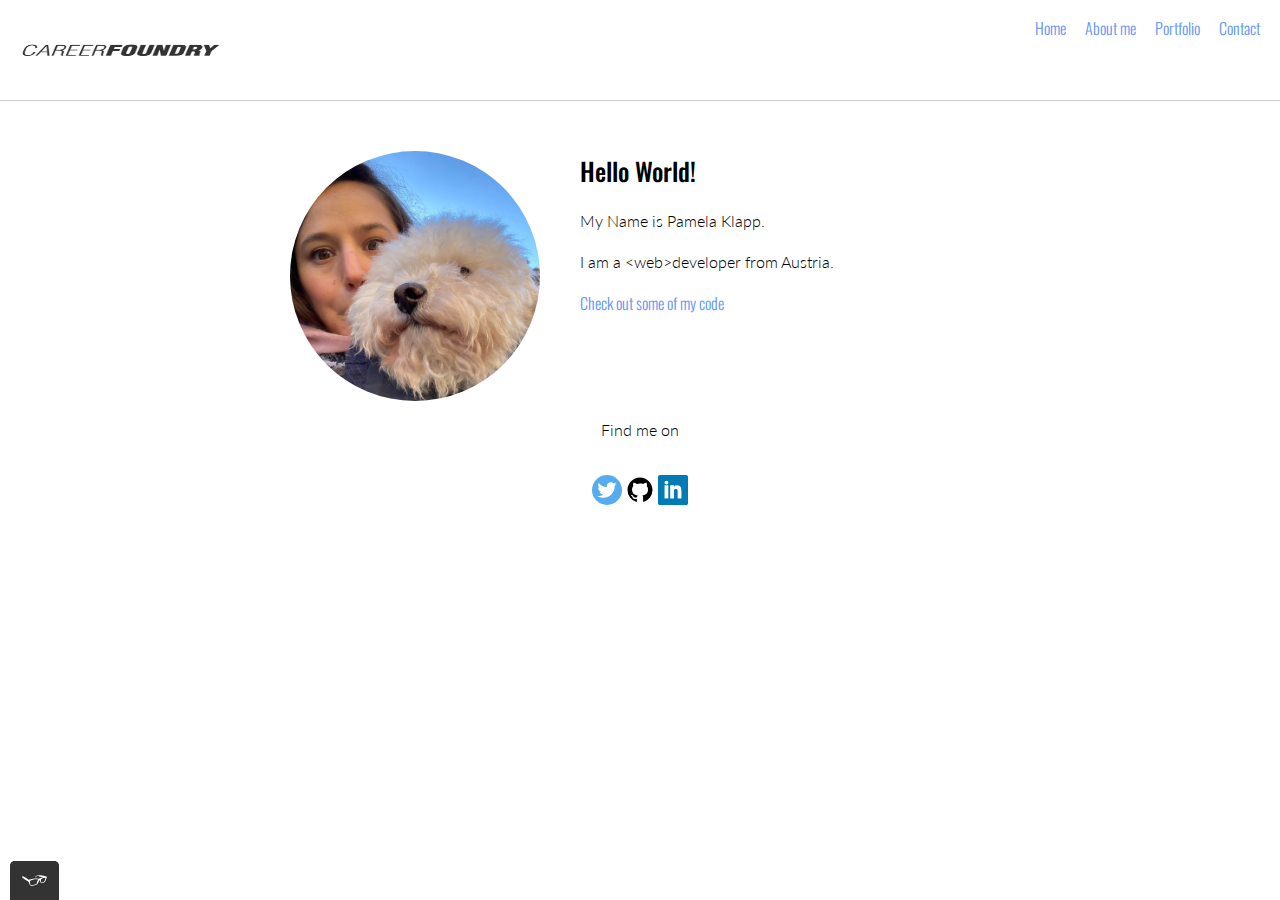
==== index.html @ e3bedd8d "Initial commit" ====
<!DOCTYPE html>
<html lang="en">
  <head>
    <meta charset="UTF-8" />
    <meta name="viewport" content="width=device-width, initial-scale=1.0" />
    <meta name="description" content="This is Exercise 4" />
    <meta name="viewport" content="width=device-width, initial-scale=1" />
    <title>Portfolio Pamela Klapp</title>
    <link rel="stylesheet" type="text/css" href="css/normalize.css" />
    <link
      href="https://fonts.googleapis.com/css2?family=Lato:wght@400;700&display=swap"
      rel="stylesheet"
    />
    <link
      href="https://fonts.googleapis.com/css2?family=Oswald:wght@300;400;500&display=swap"
      rel="stylesheet"
    />
    <link rel="stylesheet" type="text/css" href="css/style.production.css" />
  </head>
  <body>
    <header class="header-content">
      <img
        src="img/careerfoundry_logo.png"
        class="header-content__item"
        alt="logo of Career Foundry"
      />
      <nav class="header-content__item">
        <ul role="menubar">
          <li role="presentation">
            <a href="index.html" role="menuitem">Home</a>
          </li>
          <li role="presentation">
            <a href="about.html" role="menuitem">About me</a>
          </li>
          <li role="presentation">
            <a href="portfolio.html" role="menuitem">Portfolio</a>
          </li>
          <li role="presentation">
            <a href="contact.html" role="menuitem">Contact</a>
          </li>
        </ul>
      </nav>
    </header>

    <main>
      <div class="profile">
        <img id="profile_picture" src="img/meandtoto.jpg" alt="A picture of me and my dog" />
        <h1>Hello World!</h1>
        <p>My Name is Pamela Klapp.</p>
        <p>I am a <span>&lt;web&gt;</span>developer from Austria.</p>
        <a href="portfolio.html">Check out some of my code</a>
      </div>
    </main>

    <footer>
      <p>Find me on</p>
      <div class="social-media">
        <ul>
          <li>
            <a href="https://twitter.com/" target="_new">
              <img src="img/twitter_icon.svg" alt="Twitter Logo" />
            </a>
          </li>
          <li>
            <a href="https://github.com/" target="_new">
              <img src="img/github_icon.svg" alt="Github Logo" />
            </a>
          </li>
          <li>
            <a href="https://linkedin.com/" target="_new">
              <img src="img/linkedin_icon.svg" alt="LinkedIn Logo" />
            </a>
          </li>
        </ul>
      </div>
    </footer>
    <script src="js/tota11y.min.js"></script>
  </body>
</html>
---- css/style.production.css ----
/*
* Prefixed by https://autoprefixer.github.io
* PostCSS: v8.3.6,
* Autoprefixer: v10.3.1
* Browsers: last 4 version
*/

* {
  -webkit-box-sizing: border-box;
  box-sizing: border-box;
}

body {
  font-family: "Lato", sans-serif;
  font-weight: 300;
  font-size: 16px;
  line-height: 1.6;
}

h1,
h2,
a,
button {
  font-family: "Oswald", sans-serif;
}

h1 {
  font-weight: 500;
  font-size: 25px;
}

h2 {
  font-weight: 400;
  font-size: 20px;
}

a {
  color: rgb(98, 149, 245);
  text-decoration: none;
  cursor: pointer;
}

a:visited {
  color: rgb(98, 149, 245);
}

a:hover,
a:focus {
  text-decoration: none;
}

a:active {
  color: rgb(36, 238, 140);
}

button {
  font-size: 30px;
  font-weight: 500;
  color: black;
  background-color: rgb(145, 202, 238);
  text-decoration: none;
  text-align: center;
  border-color: rgb(98, 149, 245);
  border-radius: 3px;
  padding: 5px 15px;
  -webkit-transition: opacity 0.2s;
  -o-transition: opacity 0.2s;
  transition: opacity 0.2s;
}

.button {
  font-size: 30px;
  font-weight: 500;
  color: black;
  background-color: rgb(145, 202, 238);
  text-decoration: none;
  text-align: center;
  border-color: rgb(98, 149, 245);
  border-radius: 3px;
  padding: 5px 15px;
  -webkit-transition: opacity 0.2s;
  -o-transition: opacity 0.2s;
  transition: opacity 0.2s;
}

button:hover,
button:focus,
.button:hover,
.button:focus {
  cursor: pointer;
  opacity: 0.7;
}

.btn-cv {
  display: inline-block;
  margin-top: 50px;
  margin-bottom: 100px;
}

table {
  margin-left: auto;
  margin-right: auto;
  border-collapse: collapse;
  padding-left: 10px;
  text-align: center;
}

th {
  background-color: rgb(98, 149, 245);
  text-transform: uppercase;
  padding: 5px 15px;
}

tr:nth-child(even) {
  background-color: rgba(126, 167, 243, 0.326);
}

.profile {
  max-width: 700px;
  margin: 0 auto;
  text-align: left;
}

/* I´m going to change the picture*/
#profile_picture {
  float: left;
  height: auto;
  width: 250px;
  border-radius: 50%;
  margin-right: 40px;
}

/* start grid fallback */
.project-list__item {
  display: inline-block;
  width: 33%;
}
/* end grid fallback */

@supports (display: grid) {
  .project-list {
    display: -ms-grid;
    display: grid;
    -ms-grid-columns: 1fr 20px 1fr 20px 1fr;
    grid-template-columns: 1fr 1fr 1fr;
    grid-gap: 20px;
    margin: 0;
  }

  .project-list__item {
    background-color: rgba(240, 236, 232, 0.565);
    width: auto;
    min-height: auto;
    margin: 0;
  }
}

/*HEADER*/
header img {
  height: 100px;
}

.header-content {
  display: -webkit-box;
  display: -ms-flexbox;
  display: flex;
  width: 100%0;
  padding: 0 20px;
  border-bottom: solid 0.5px rgba(167, 167, 167, 0.558);
}

.header-content__item {
  -webkit-box-flex: 0;
  -ms-flex: 0 1 200px;
  flex: 0 1 200px;
}

.header-content__item:last-child {
  -webkit-box-flex: 1;
  -ms-flex-positive: 1;
  flex-grow: 1;
  text-align: right;
}

header ul {
  list-style-type: none;
}

header li {
  display: inline-block;
  margin-left: 15px;
}

/*MAIN*/

main {
  margin-top: 50px;
  padding: 0 15px;
}

.main-about {
  margin-top: 100px;
  margin-left: auto;
  margin-right: auto;
  text-align: center;
}

#about-picture {
  width: 500px;
  height: auto;
}

.main-contact {
  margin: auto;
  text-align: center;
}
.main-contact p {
  max-width: 80%;
  margin: 20px auto;
  text-align: center;
}

.contact-form {
  width: 80%;
  margin: auto;
}

.contact-form * {
  width: 100%;
}

/*FOOTER*/
footer {
  clear: both;
  display: -webkit-box;
  display: -ms-flexbox;
  display: flex;
  -webkit-box-orient: vertical;
  -webkit-box-direction: normal;
  -ms-flex-direction: column;
  flex-direction: column;
  text-align: center;
}

footer ul {
  list-style-type: none;
  padding: 0px;
}

footer ul > li {
  display: inline;
}

footer a {
  text-decoration: none;
}

footer img {
  height: 30px;
  width: 30px;
}

@media all and (max-width: 500px) {
  .project-list {
    -ms-grid-columns: 1fr;
    grid-template-columns: 1fr;
  }

  #profile_picture {
    display: block;
    float: none;
    width: 100%;
    margin: auto;
  }
  table {
    font-size: 0.8em;
  }

  th {
    padding: 3px 5px;
  }
  .header-content__item {
    display: -webkit-box;
    display: -ms-flexbox;
    display: flex;
    -webkit-box-orient: vertical;
    -webkit-box-direction: normal;
    -ms-flex-direction: column;
    flex-direction: column;
  }
}

@media all and (min-width: 500px) and (max-width: 750px) {
  .project-list {
    -ms-grid-columns: 1fr 20px 1fr;
    grid-template-columns: 1fr 1fr;
  }
}

@media all and (max-width: 750px) {
  .project-list {
    grid-gap: 10px;
  }
  .project-list__item:last-child {
    grid-column: auto / auto;
    grid-row: auto / auto;
  }
  h1 {
    font-size: 22px;
  }
}

@-webkit-keyframes opacity-change {
  0% {
    opacity: 0;
    fill: rgb(221, 163, 54);
  }
  40% {
    opacity: 0.2;
    fill: rgb(41, 199, 38);
  }
  80% {
    opacity: 0.7;
  }
  100% {
    opacity: 1;
    fill: rgb(236, 38, 144);
  }
}

@keyframes opacity-change {
  0% {
    opacity: 0;
    fill: rgb(221, 163, 54);
  }
  40% {
    opacity: 0.2;
    fill: rgb(41, 199, 38);
  }
  80% {
    opacity: 0.7;
  }
  100% {
    opacity: 1;
    fill: rgb(236, 38, 144);
  }
}

.sun {
  -webkit-animation-name: opacity-change;
  animation-name: opacity-change;
  -webkit-animation-duration: 3s;
  animation-duration: 3s;
  -webkit-animation-iteration-count: infinite;
  animation-iteration-count: infinite;
  -webkit-animation-direction: alternate;
  animation-direction: alternate;
}

@-webkit-keyframes cloud-move {
  0% {
    -webkit-transform: translate(40px, -20px);
    transform: translate(40px, -20px);
  }
  10% {
    -webkit-transform: translate(100px, -20px);
    transform: translate(100px, -20px);
    -webkit-transform: scale(1.3, 1);
    transform: scale(1.3, 1);
  }

  100% {
    -webkit-transform: translate(500px, 10px);
    transform: translate(500px, 10px);
  }
}

@keyframes cloud-move {
  0% {
    -webkit-transform: translate(40px, -20px);
    transform: translate(40px, -20px);
  }
  10% {
    -webkit-transform: translate(100px, -20px);
    transform: translate(100px, -20px);
    -webkit-transform: scale(1.3, 1);
    transform: scale(1.3, 1);
  }

  100% {
    -webkit-transform: translate(500px, 10px);
    transform: translate(500px, 10px);
  }
}

.cloud-front {
  -webkit-animation-name: cloud-move;
  animation-name: cloud-move;
  -webkit-animation-duration: 12s;
  animation-duration: 12s;
  -webkit-animation-iteration-count: infinite;
  animation-iteration-count: infinite;
  -webkit-animation-direction: alternate;
  animation-direction: alternate;
  -webkit-animation-timing-function: linear;
  animation-timing-function: linear;
}

@-webkit-keyframes cloud-move-reverse {
  from {
    -webkit-transform: translate(500px, 20px);
    transform: translate(500px, 20px);
  }
  to {
    -webkit-transform: translate(180px, 20px);
    transform: translate(180px, 20px);
    -webkit-transform: scale(1.2, 1);
    transform: scale(1.2, 1);
  }
}

@keyframes cloud-move-reverse {
  from {
    -webkit-transform: translate(500px, 20px);
    transform: translate(500px, 20px);
  }
  to {
    -webkit-transform: translate(180px, 20px);
    transform: translate(180px, 20px);
    -webkit-transform: scale(1.2, 1);
    transform: scale(1.2, 1);
  }
}

.cloud-back {
  -webkit-animation-name: cloud-move-reverse;
  animation-name: cloud-move-reverse;
  -webkit-animation-duration: 10s;
  animation-duration: 10s;
  -webkit-animation-iteration-count: infinite;
  animation-iteration-count: infinite;
  -webkit-animation-direction: alternate;
  animation-direction: alternate;
  -webkit-animation-timing-function: linear;
  animation-timing-function: linear;
}

@-webkit-keyframes btn-transition {
  from {
    -webkit-transform: scale(1, 1);
    transform: scale(1, 1);
  }
  to {
    -webkit-transform: scale(1.2, 1.2);
    transform: scale(1.2, 1.2);
  }
}

@keyframes btn-transition {
  from {
    -webkit-transform: scale(1, 1);
    transform: scale(1, 1);
  }
  to {
    -webkit-transform: scale(1.2, 1.2);
    transform: scale(1.2, 1.2);
  }
}

.btn-cv {
  -webkit-animation: btn-transition 1s linear infinite alternate;
  animation: btn-transition 1s linear infinite alternate;
}
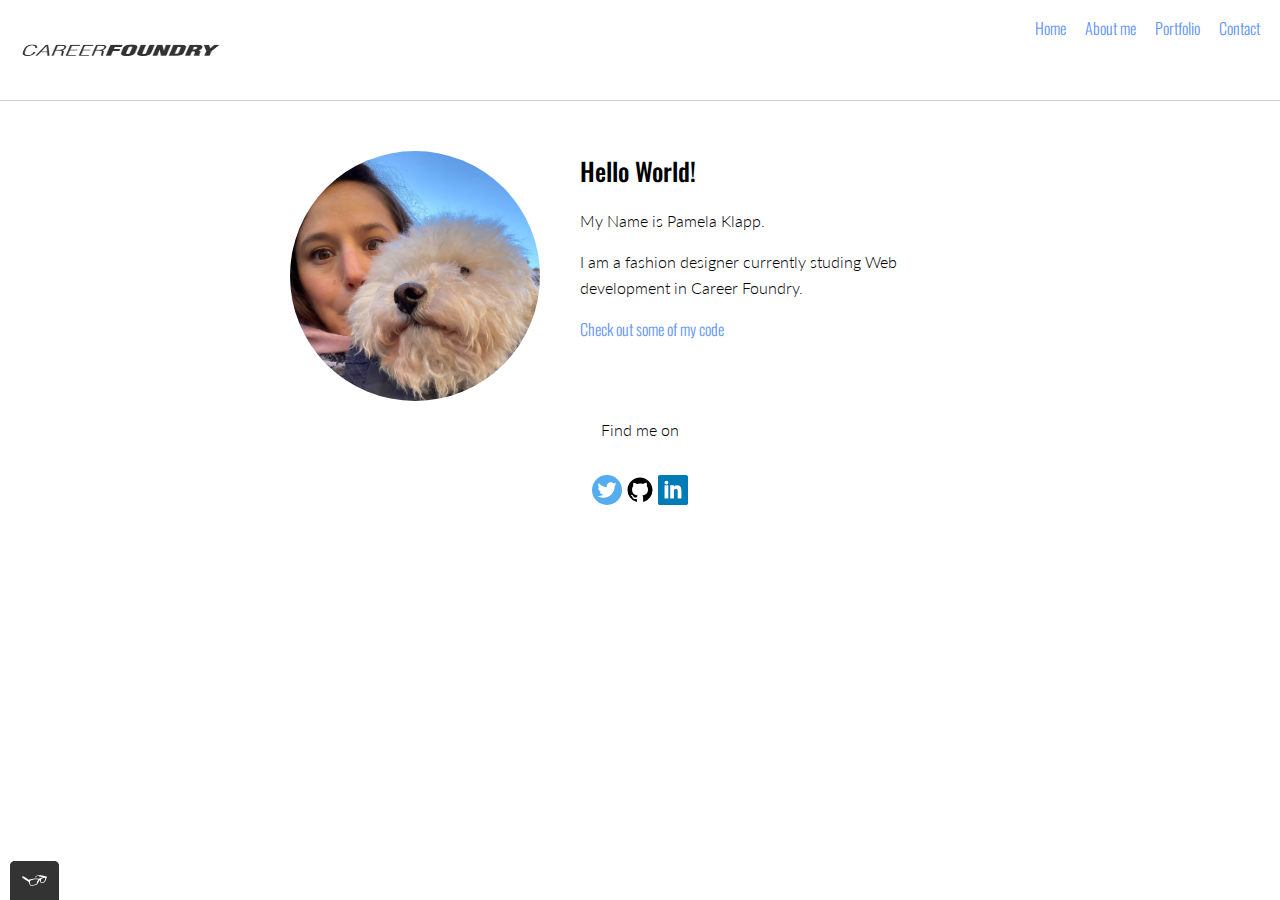
==== commit d29ebe99: "changed description" ====
--- a/index.html
+++ b/index.html
@@ -47,7 +47,7 @@
         <img id="profile_picture" src="img/meandtoto.jpg" alt="A picture of me and my dog" />
         <h1>Hello World!</h1>
         <p>My Name is Pamela Klapp.</p>
-        <p>I am a <span>&lt;web&gt;</span>developer from Austria.</p>
+        <p>I am a fashion designer currently studing Web development in Career Foundry.</p>
         <a href="portfolio.html">Check out some of my code</a>
       </div>
     </main>
